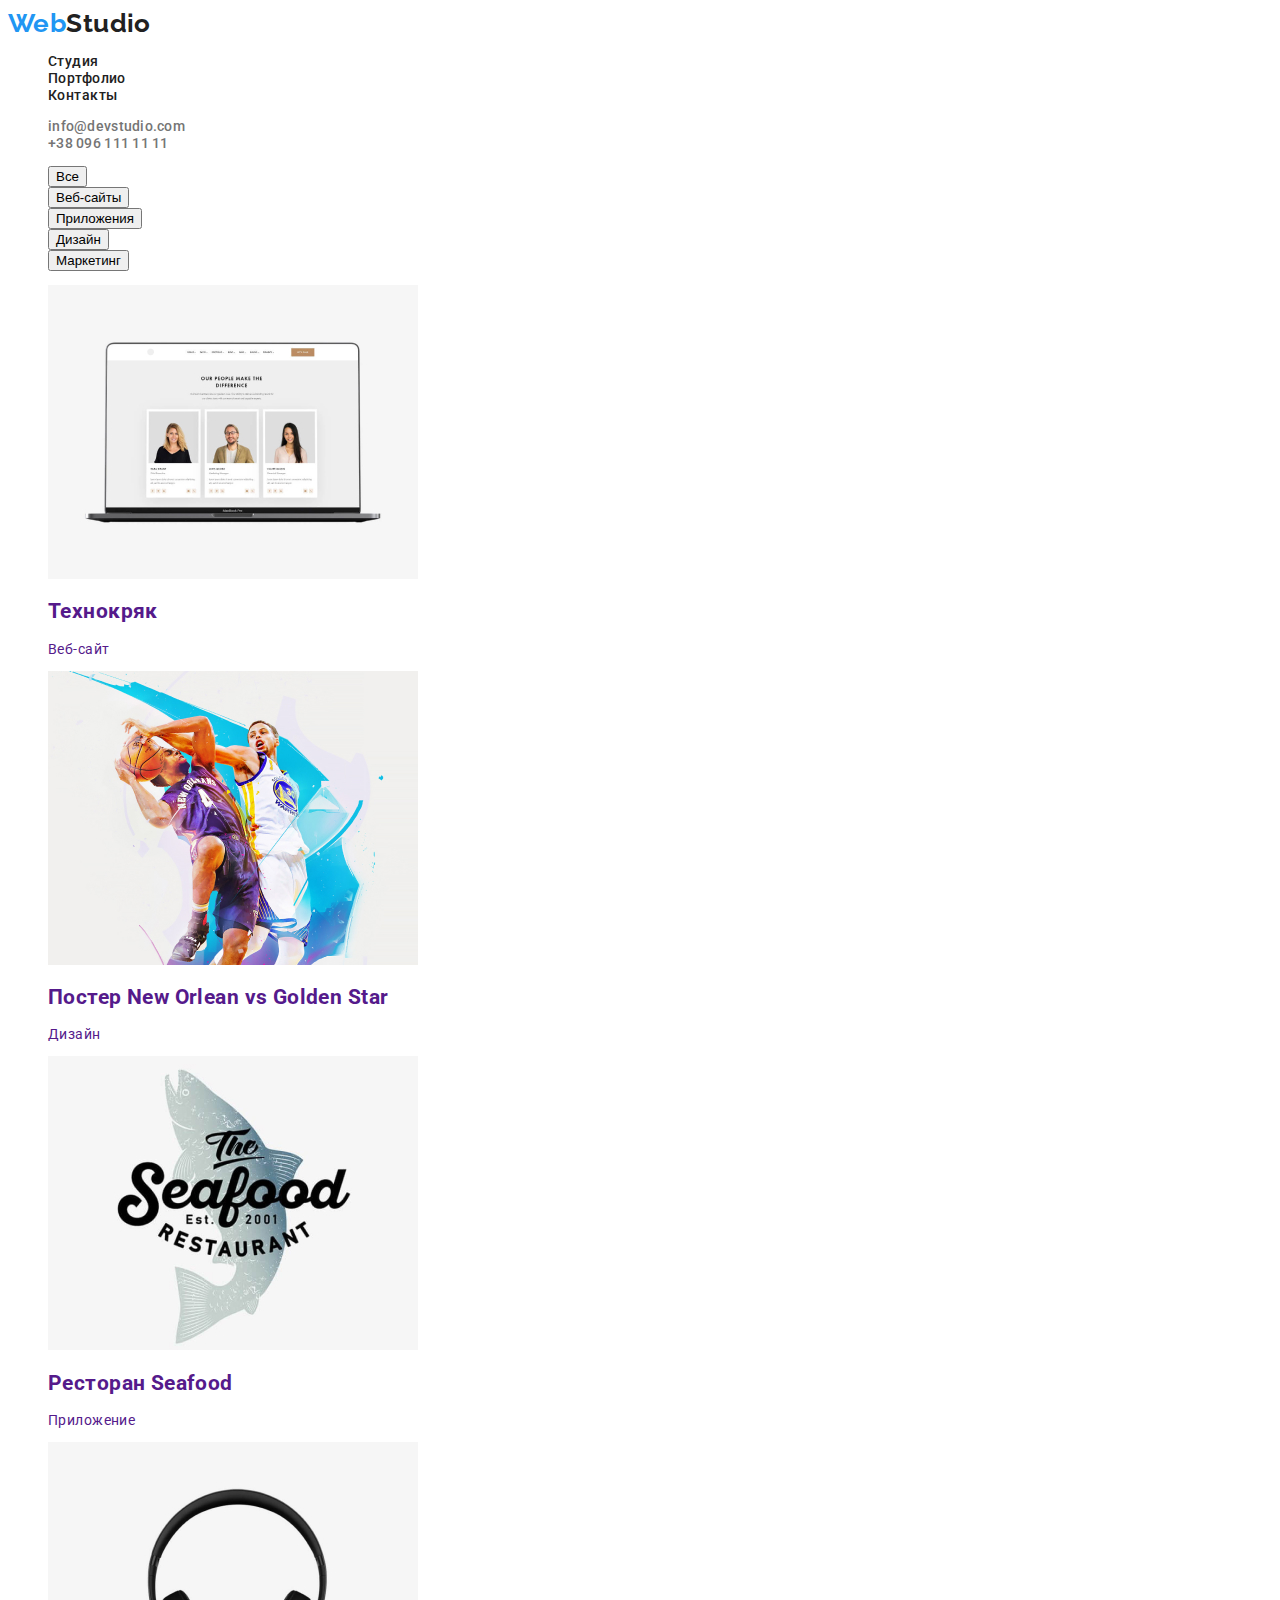
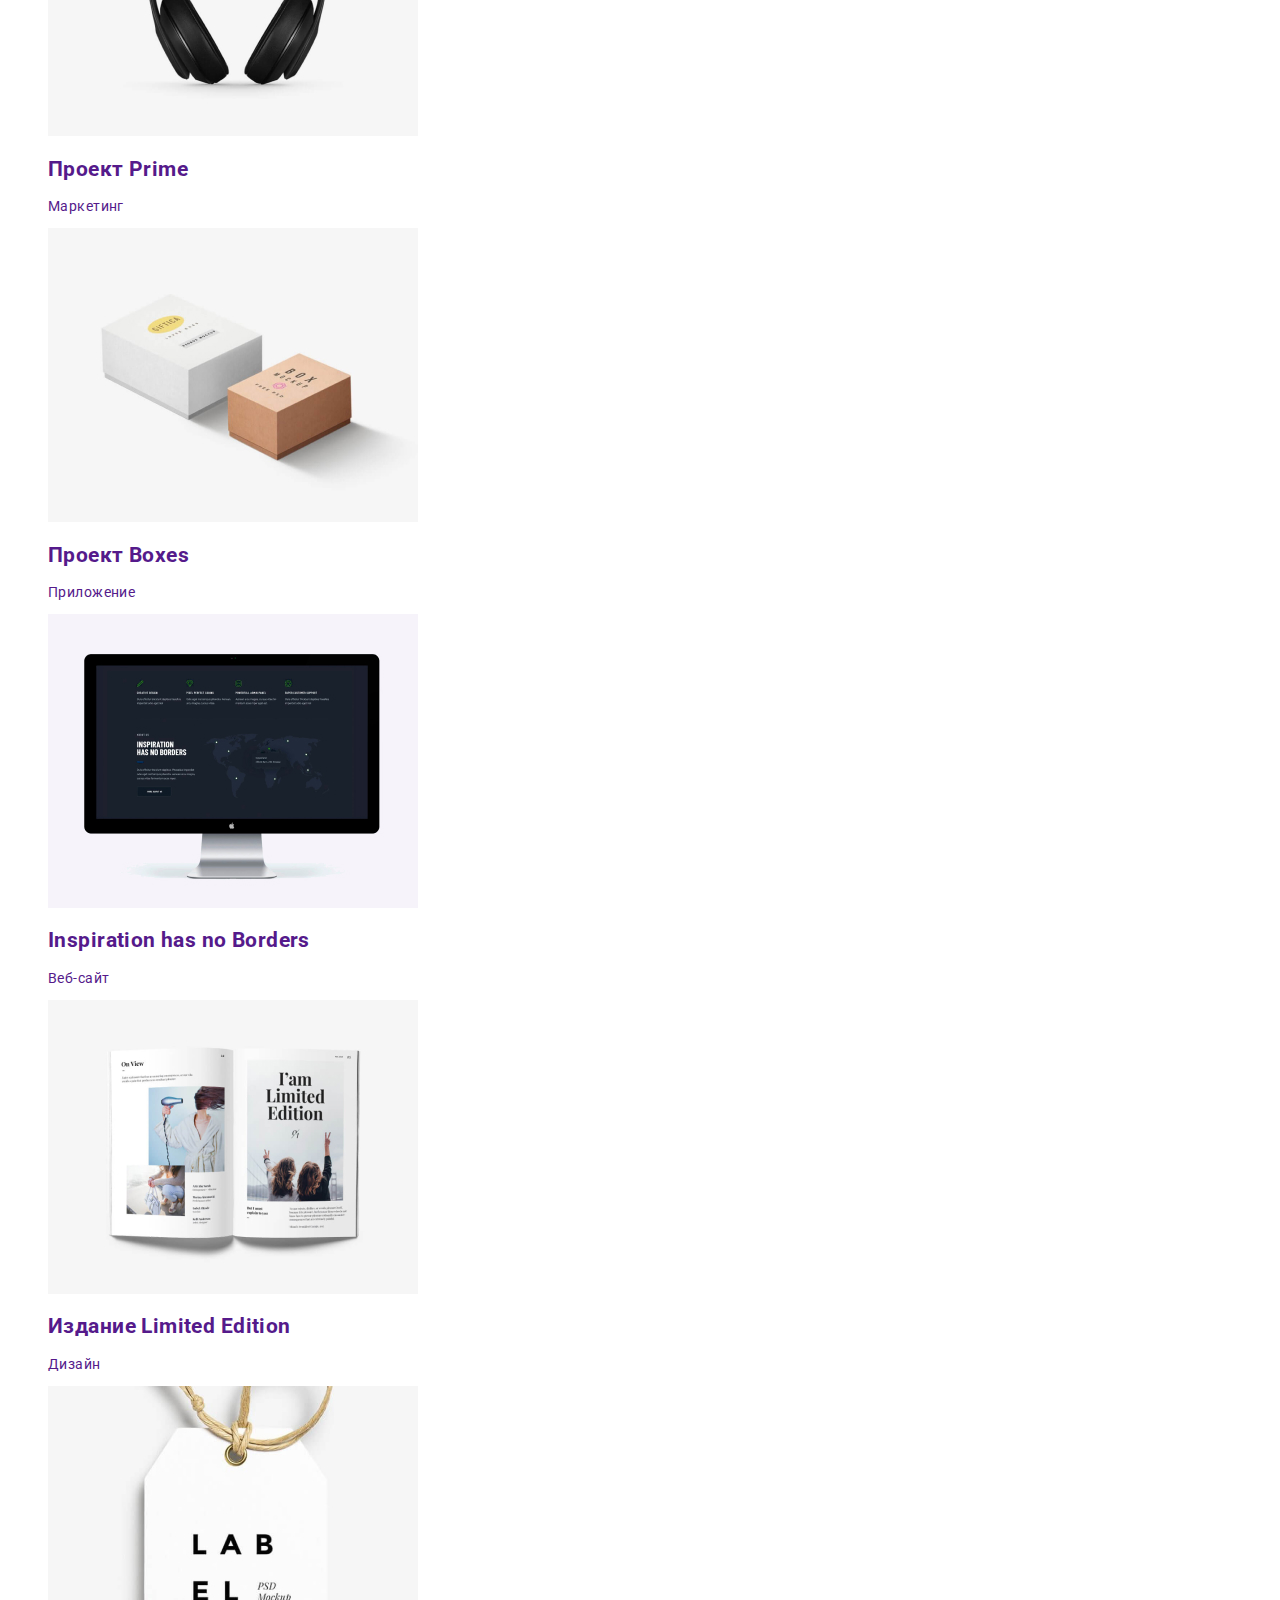
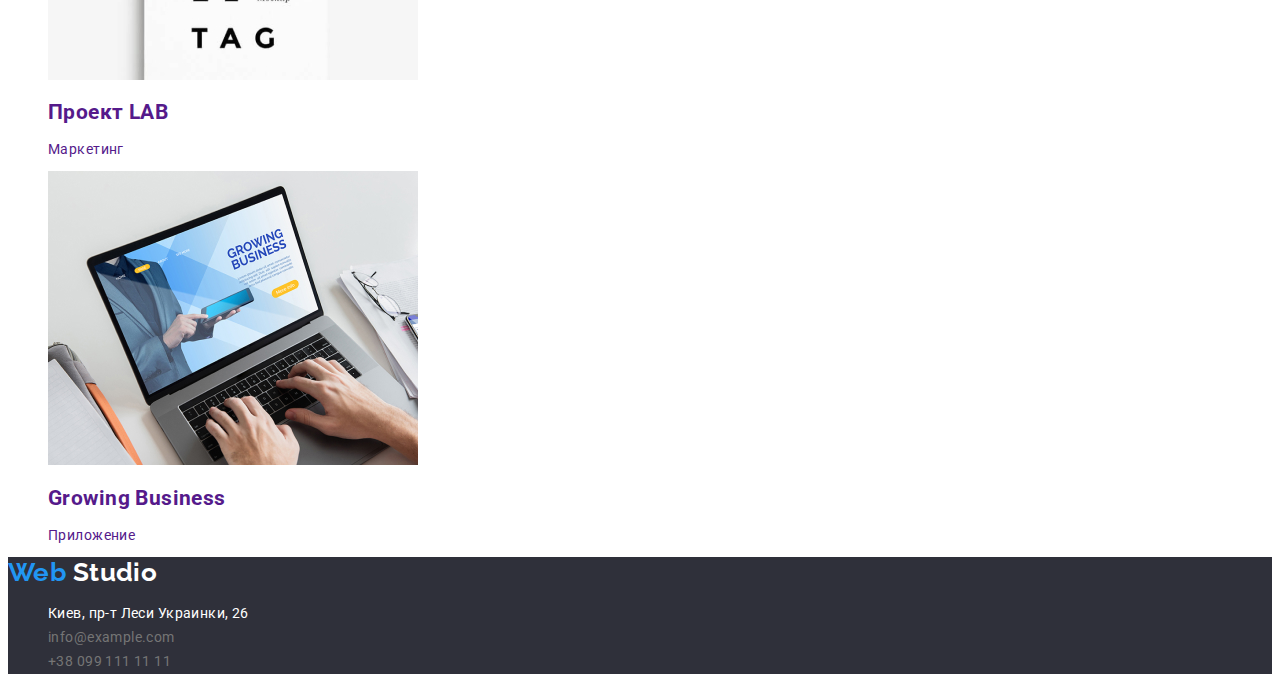
==== portfolio.html @ f7bec4b9 "Фото для портфоліо" ====
<!DOCTYPE html>
<html lang="en">
<head>
    <meta charset="UTF-8">
    <meta http-equiv="X-UA-Compatible" content="IE=edge">
    <meta name="viewport" content="width=device-width, initial-scale=1.0">
    <title>Document</title>
    <link rel="stylesheet" href="./css/styles.css">
    <link rel="preconnect" href="https://fonts.googleapis.com">
    <link rel="preconnect" href="https://fonts.gstatic.com" crossorigin>
    <link href="https://fonts.googleapis.com/css2?family=Raleway:wght@700&family=Roboto:wght@400;500;700;900&display=swap"
        rel="stylesheet">
</head>
<body>
    <!-- HEADER -->
    <header>
        <nav>
            <a href="" lang="en" class="logo"><span class="web">Web</span>Studio</a>
            <ul>
                <li><a href="./index.html" class="nav-link ">Студия</a></li>
                <li><a href="" class="nav-link active">Портфолио</a></li>
                <li><a href="" class="nav-link">Контакты</a></li>
            </ul>
        </nav>
        <ul>
            <li><a href="mailto:info@devstudio.com" lang="en" class="info">info@devstudio.com</a></li>
            <li><a href="tel:+380961111111" class="info">+38 096 111 11 11</a></li>
        </ul>
    </header>

    <!-- MAIN -->
    <main>
        <section class="portfolio">
            <h1 hidden>Portfolio</h1>
             <ul>
                <li><button type="button" class="button" >Все</button></li>
                <li><button type="button" class="button">Веб-сайты</button></li>
                <li><button type="button" class="button">Приложения</button></li>
                <li><button type="button" class="button">Дизайн</button></li>
                <li><button type="button" class="button">Маркетинг</button></li>
             </ul>
             <ul>
                 <li>
                     <a href=""> 
                        <img src="./images/portfolio1.jpg" alt="Технокряк" width="370">
                        <h2 class="portfolio-header">Технокряк</h2>
                        <p class="portfolio-text">Веб-сайт</p> 
                    </a>
                </li>
                <li>
                    <a href="">
                        <img src="./images/portfolio2.jpg" alt="Постер New Orlean vs Golden Star" width="370">
                        <h2 class="portfolio-header">Постер New Orlean vs Golden Star</h2>
                        <p class="portfolio-text">Дизайн</p>
                    </a>
                </li>
                <li>
                    <a href="">
                        <img src="./images/portfolio3.jpg" alt="Ресторан Seafood" width="370">
                        <h2 class="portfolio-header">Ресторан Seafood</h2>
                        <p class="portfolio-text">Приложение</p>
                    </a>
                </li>
                <li>
                    <a href="">
                        <img src="./images/portfolio4.jpg" alt="Проект Prime" width="370">
                        <h2 class="portfolio-header">Проект Prime</h2>
                        <p class="portfolio-text">Маркетинг</p>
                    </a>
                </li>
                <li>
                    <a href="">
                        <img src="./images/portfolio5.jpg" alt="Проект Boxes" width="370">
                        <h2 class="portfolio-header">Проект Boxes</h2>
                        <p class="portfolio-text">Приложение</p>
                    </a>
                </li>
                <li>
                    <a href="">
                        <img src="./images/portfolio6.jpg" alt="Inspiration has no Borders" width="370">
                        <h2 class="portfolio-header">Inspiration has no Borders</h2>
                        <p class="portfolio-text">Веб-сайт</p>
                    </a>
                </li>
                <li>
                    <a href="">
                        <img src="./images/portfolio7.jpg" alt="Издание Limited Edition" width="370">
                        <h2 class="portfolio-header">Издание Limited Edition</h2>
                        <p class="portfolio-text">Дизайн</p>
                    </a>
                </li>
                <li>
                    <a href="">
                        <img src="./images/portfolio8.jpg" alt="Проект LAB" width="370">
                        <h2 class="portfolio-header">Проект LAB</h2>
                        <p class="portfolio-text">Маркетинг</p>
                    </a>
                </li>
                <li>
                    <a href="">
                        <img src="./images/portfolio9.jpg" alt="Growing Business" width="370">
                        <h2 class="portfolio-header">Growing Business</h2>
                        <p class="portfolio-text">Приложение</p>
                    </a>
                </li>
                 
                 
             </ul>
        </section>
    </main>

<!-- FOOTER -->
    <footer>
        <a href="" lang="en" class="logo"><span class="web">Web</span> <span class="studio">Studio</span></a>
        <address>
            <ul>
                <li><a href="" class="footer-link address">Киев, пр-т Леси Украинки, 26</a></li>
                <li><a href="mailto:info@example.com" class="footer-link">info@example.com</a></li>
                <li><a href="tel:+380991111111" class="footer-link">+38 099 111 11 11</a></li>
            </ul>
        </address>
    </footer>
</body>
</html>
---- css/styles.css ----
:root{
    --headers-text:#212121;
    --main-text:#757575;
    --accent-text:#2196F3;
    --main-background:#FFFFFF;
    --white-header:#FFFFFF;
    --background-accent:#2F303A;
}
body{
font-family: 'Roboto',sans-serif;
letter-spacing: 0.03em;
color: var(--main-text);
background-color: var(--main-background);
font-size: 14px;
}

ul{
    list-style: none;
}
a{
    text-decoration: none;
}
/* Header */
.logo{
font-family: 'Raleway',sans-serif;
font-weight: 700;
font-size: 26px;
line-height: 1.19;
text-decoration: none;
color: var(--headers-text);

}
.web{
    color: var(--accent-text);
}
.nav-link{
    color: var(--headers-text);
    font-weight: 500;
    font-size: 14px;
    line-height: 1.14;
}
.nav-link:hover,
.nav-link:focus
{
    color: var(--accent-text);
}
.info{
color: inherit;
font-weight: 500;
line-height: 1.14;
letter-spacing: 0.02em;
}
.info:hover,
.info:focus {
    color: var(--accent-text);
}


/* Hero */
.hero{
    background-color: var(--background-accent);
}
.hero-title{
font-weight: 900;
font-size: 44px;
line-height: 1.36;
color: var(--white-header);

text-align: center;
letter-spacing: 0.06em;
text-transform: uppercase;
}

.hero-button{
color:var(--white-header) ;
background: #2196F3;
box-shadow: 0px 4px 4px rgba(0, 0, 0, 0.15);
border-radius: 4px;
border-color: var(--white-header);
cursor:pointer;
}
/* Features*/
.features-header{
font-weight: 700;
line-height: 16px;
text-transform: uppercase;
color: var(--headers-text);
}
.features-text{
font-weight: 400;
line-height: 1.7;
}
/* header */
.header{
    font-weight: 700;
    font-size: 36px;
    line-height: 1.17;
    text-align: center;
    color: var(--headers-text);
}
/* Occupation */


/* Team */
.team-name{
font-weight: 500;
font-size: 16px;
line-height: 1.19;
color: var(--headers-text);

}
.team-text{
font-size: 16px;
line-height: 1.19;
}
/* FOOTER */
footer{
background-color: var(--background-accent)
}
.footer-link{
    font-weight: 400;
    line-height: 1.7;
    color: inherit;
    font-family: 'Roboto';
    font-style: normal;
}
.footer-link:hover{
color: var(--accent-text);
}
 .address{
     color: var(--white-header);
 }
 .studio{
     color: #FFFFFF;
 }
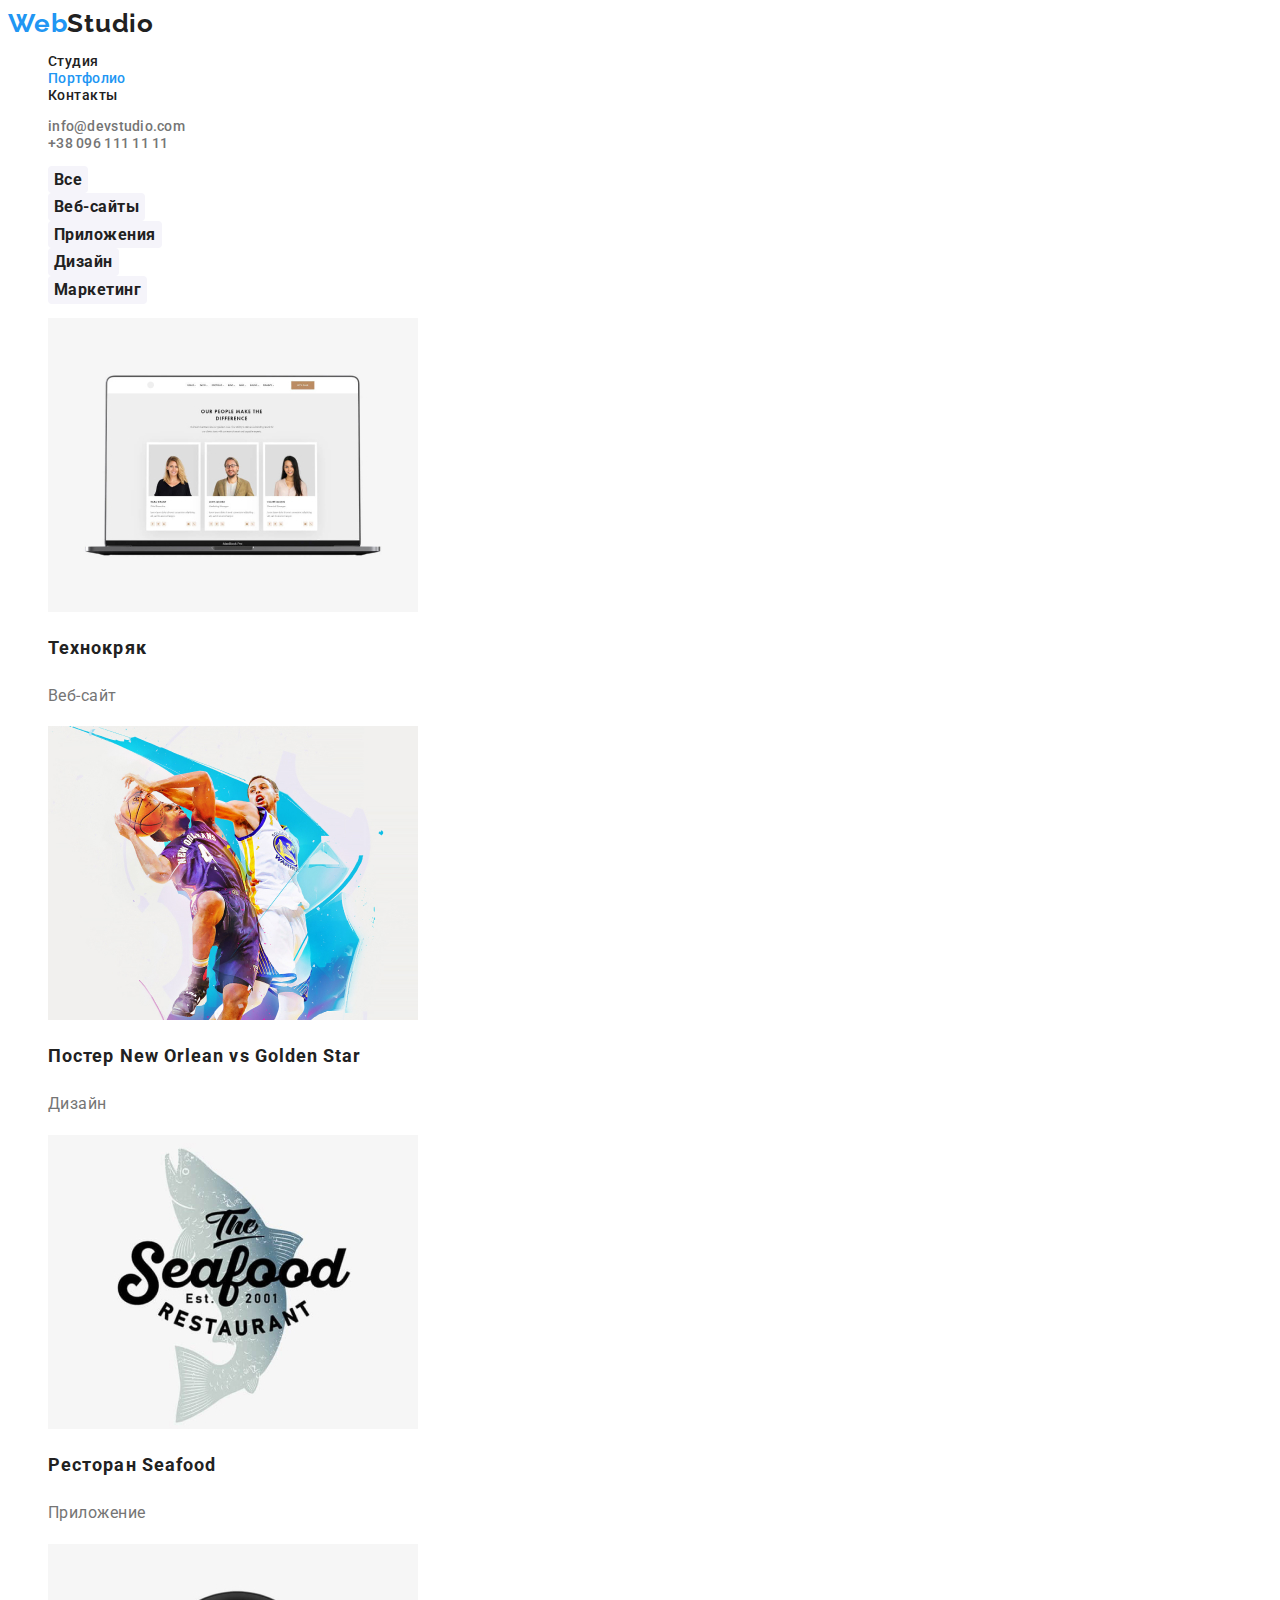
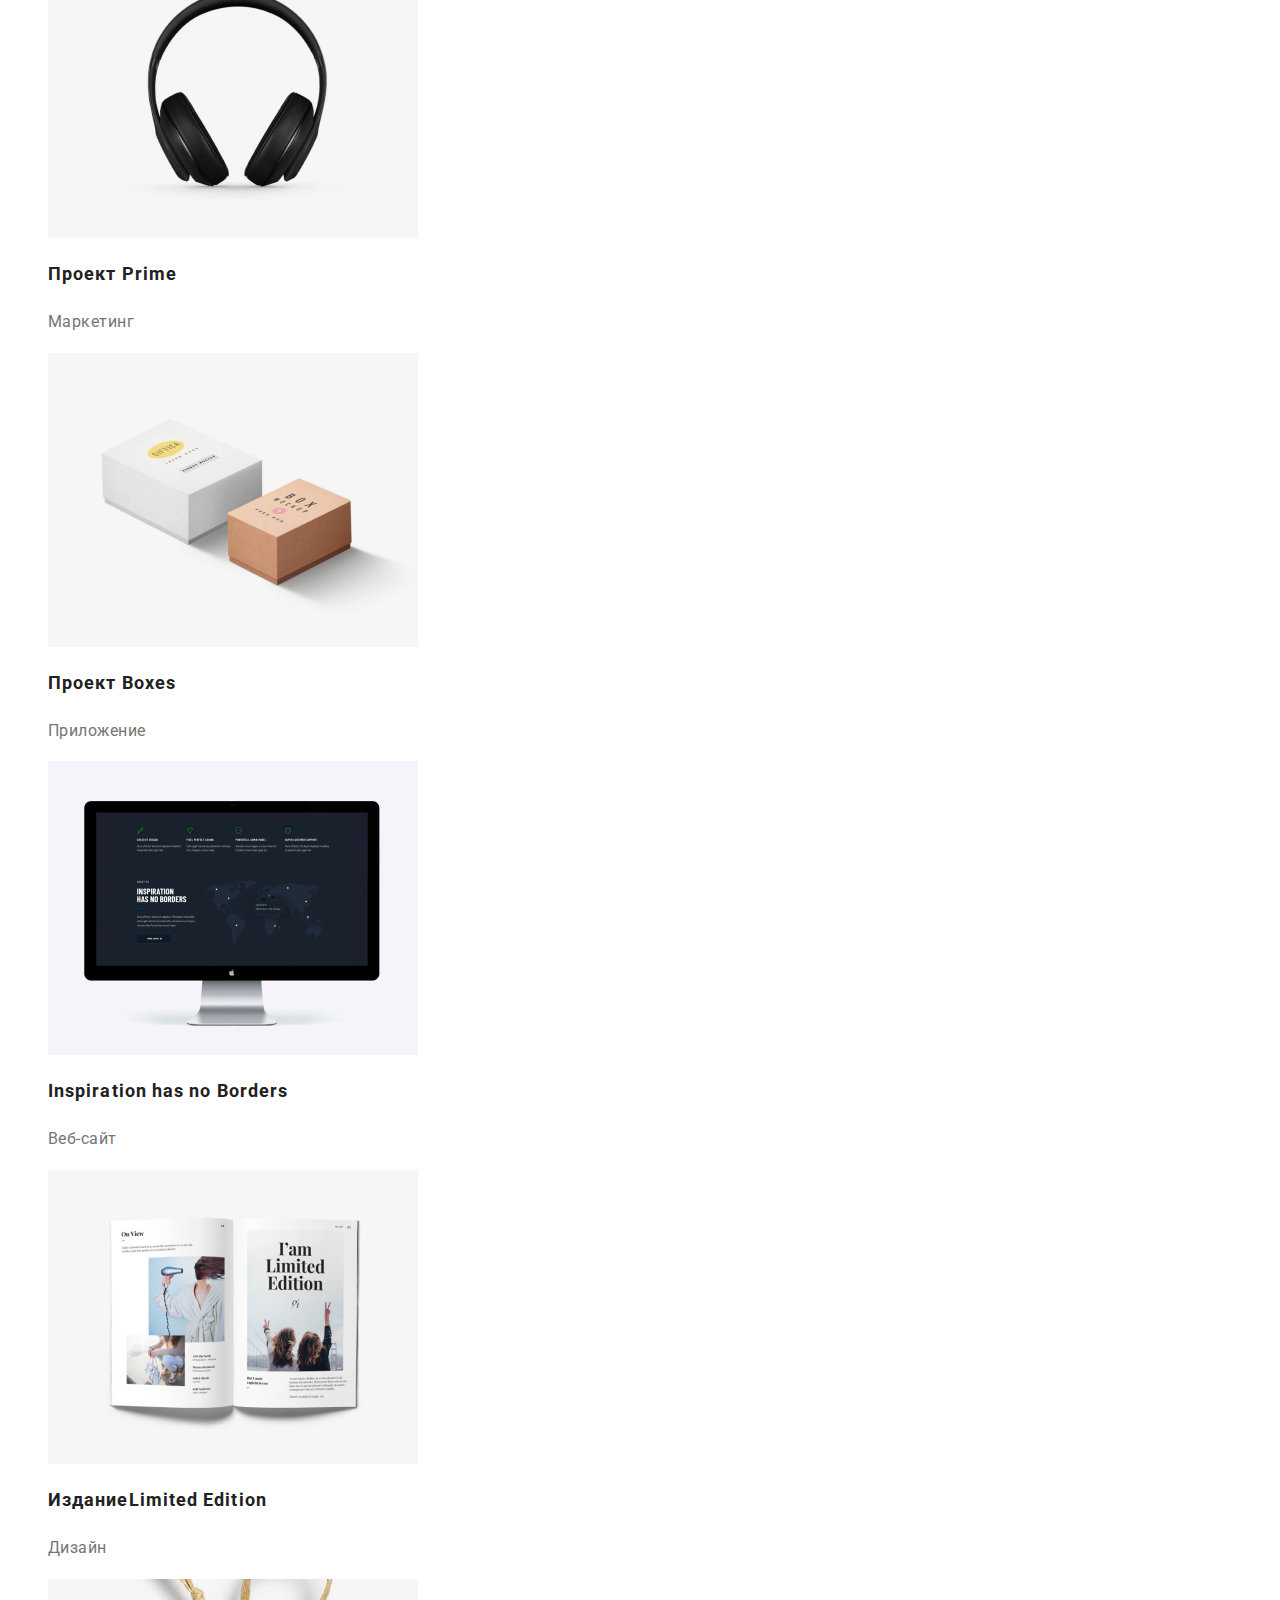
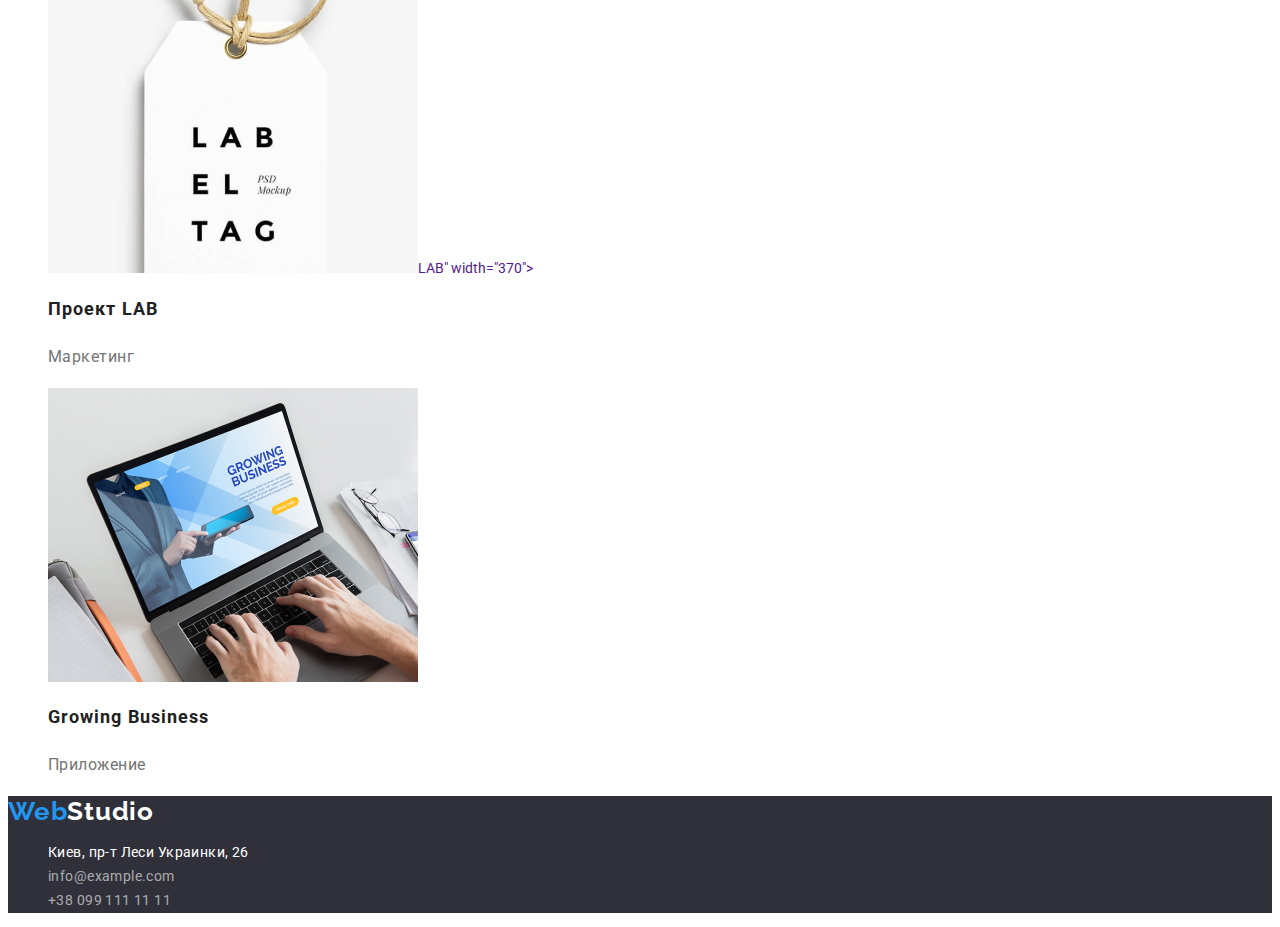
==== commit 819546de: "Допрацювання" ====
--- a/portfolio.html
+++ b/portfolio.html
@@ -15,90 +15,91 @@
     <!-- HEADER -->
     <header>
         <nav>
-            <a href="" lang="en" class="logo"><span class="web">Web</span>Studio</a>
-            <ul>
-                <li><a href="./index.html" class="nav-link ">Студия</a></li>
-                <li><a href="" class="nav-link active">Портфолио</a></li>
-                <li><a href="" class="nav-link">Контакты</a></li>
+            <a href="" lang="en" class="logo link">Web<span class="studio">Studio</span></a>
+            <ul class="list">
+                <li><a href="./index.html" class="nav-link link ">Студия</a></li>
+                <li><a href="" class="nav-link active link">Портфолио</a></li>
+                <li><a href="" class="nav-link link">Контакты</a></li>
             </ul>
         </nav>
-        <ul>
-            <li><a href="mailto:info@devstudio.com" lang="en" class="info">info@devstudio.com</a></li>
-            <li><a href="tel:+380961111111" class="info">+38 096 111 11 11</a></li>
+        <ul class="list">
+            <li><a href="mailto:info@devstudio.com" lang="en" class="info link">info@devstudio.com</a></li>
+            <li><a href="tel:+380961111111" class="info link">+38 096 111 11 11</a></li>
         </ul>
     </header>
 
     <!-- MAIN -->
     <main>
+        <!-- PORTFOLIO -->
         <section class="portfolio">
             <h1 hidden>Portfolio</h1>
-             <ul>
+             <ul class="list">
                 <li><button type="button" class="button" >Все</button></li>
                 <li><button type="button" class="button">Веб-сайты</button></li>
                 <li><button type="button" class="button">Приложения</button></li>
                 <li><button type="button" class="button">Дизайн</button></li>
                 <li><button type="button" class="button">Маркетинг</button></li>
              </ul>
-             <ul>
+             <ul class="list">
                  <li>
-                     <a href=""> 
+                     <a href="" class="link" > 
                         <img src="./images/portfolio1.jpg" alt="Технокряк" width="370">
                         <h2 class="portfolio-header">Технокряк</h2>
                         <p class="portfolio-text">Веб-сайт</p> 
                     </a>
                 </li>
                 <li>
-                    <a href="">
+                    <a href="" class="link">
                         <img src="./images/portfolio2.jpg" alt="Постер New Orlean vs Golden Star" width="370">
-                        <h2 class="portfolio-header">Постер New Orlean vs Golden Star</h2>
+                        <h2 class="portfolio-header">Постер <span lang="en">New Orlean vs Golden Star</span></h2>
                         <p class="portfolio-text">Дизайн</p>
                     </a>
                 </li>
                 <li>
-                    <a href="">
+                    <a href="" class="link">
                         <img src="./images/portfolio3.jpg" alt="Ресторан Seafood" width="370">
-                        <h2 class="portfolio-header">Ресторан Seafood</h2>
+                        <h2 class="portfolio-header">Ресторан <span lang="en">Seafood</span></h2>
                         <p class="portfolio-text">Приложение</p>
                     </a>
                 </li>
                 <li>
-                    <a href="">
-                        <img src="./images/portfolio4.jpg" alt="Проект Prime" width="370">
-                        <h2 class="portfolio-header">Проект Prime</h2>
+                    <a href="" class="link">
+                        <img src="./images/portfolio4.jpg" alt="Проект Prime " width="370">
+                        <h2 class="portfolio-header">Проект <span lang="en">Prime</span></h2>
                         <p class="portfolio-text">Маркетинг</p>
                     </a>
                 </li>
                 <li>
-                    <a href="">
+                    <a href=""class="link">
                         <img src="./images/portfolio5.jpg" alt="Проект Boxes" width="370">
-                        <h2 class="portfolio-header">Проект Boxes</h2>
+                        <h2 class="portfolio-header">Проект <span lang="en">Boxes</span></h2>
                         <p class="portfolio-text">Приложение</p>
                     </a>
                 </li>
                 <li>
-                    <a href="">
-                        <img src="./images/portfolio6.jpg" alt="Inspiration has no Borders" width="370">
+                    <a href="" class="link">
+                        <img src="./images/portfolio6.jpg" lang="en" alt="Inspiration has no Borders" width="370">
                         <h2 class="portfolio-header">Inspiration has no Borders</h2>
                         <p class="portfolio-text">Веб-сайт</p>
                     </a>
                 </li>
                 <li>
-                    <a href="">
+                    <a href="" class="link">
                         <img src="./images/portfolio7.jpg" alt="Издание Limited Edition" width="370">
-                        <h2 class="portfolio-header">Издание Limited Edition</h2>
+                        <h2 class="portfolio-header"> Издание<span lang="en">Limited Edition</span></h2>
                         <p class="portfolio-text">Дизайн</p>
                     </a>
                 </li>
                 <li>
-                    <a href="">
-                        <img src="./images/portfolio8.jpg" alt="Проект LAB" width="370">
+                    <a href="" class="link">
+                        <img src="./images/portfolio8.jpg" alt="Проект <span lang="en">LAB</span>" width="370">
                         <h2 class="portfolio-header">Проект LAB</h2>
                         <p class="portfolio-text">Маркетинг</p>
                     </a>
                 </li>
                 <li>
-                    <a href="">
-                        <img src="./images/portfolio9.jpg" alt="Growing Business" width="370">
+                    <a href="" class="link">
+                        <img src="./images/portfolio9.jpg" lang="en" alt="Growing Business" width="370">
                         <h2 class="portfolio-header">Growing Business</h2>
                         <p class="portfolio-text">Приложение</p>
                     </a>
@@ -111,12 +112,12 @@
 
 <!-- FOOTER -->
     <footer>
-        <a href="" lang="en" class="logo"><span class="web">Web</span> <span class="studio">Studio</span></a>
+        <a href="" lang="en" class="logo link">Web<span class="studio-bottom">Studio</span></a>
         <address>
-            <ul>
-                <li><a href="" class="footer-link address">Киев, пр-т Леси Украинки, 26</a></li>
-                <li><a href="mailto:info@example.com" class="footer-link">info@example.com</a></li>
-                <li><a href="tel:+380991111111" class="footer-link">+38 099 111 11 11</a></li>
+            <ul class="list">
+                <li><a href="" class="footer-link address link">Киев, пр-т Леси Украинки, 26</a></li>
+                <li><a href="mailto:info@example.com" class="footer-link link">info@example.com</a></li>
+                <li><a href="tel:+380991111111" class="footer-link link">+38 099 111 11 11</a></li>
             </ul>
         </address>
     </footer>
--- a/css/styles.css
+++ b/css/styles.css
@@ -5,21 +5,22 @@
     --main-background:#FFFFFF;
     --white-header:#FFFFFF;
     --background-accent:#2F303A;
+    --background-grey:#F5F4FA;
+    --grey:rgba(255, 255, 255, 0.6);
 }
 body{
 font-family: 'Roboto',sans-serif;
-letter-spacing: 0.03em;
 color: var(--main-text);
 background-color: var(--main-background);
 font-size: 14px;
 }
+.list{
+list-style: none;
+}
+.link{
+text-decoration: none;
+}
 
-ul{
-    list-style: none;
-}
-a{
-    text-decoration: none;
-}
 /* Header */
 .logo{
 font-family: 'Raleway',sans-serif;
@@ -27,17 +28,19 @@
 font-size: 26px;
 line-height: 1.19;
 text-decoration: none;
-color: var(--headers-text);
+letter-spacing: 0.03em;
+color: var(--accent-text);
 
 }
-.web{
-    color: var(--accent-text);
+.studio{
+    color: var(--headers-text);
 }
 .nav-link{
     color: var(--headers-text);
     font-weight: 500;
     font-size: 14px;
     line-height: 1.14;
+    letter-spacing: 0.03em;
 }
 .nav-link:hover,
 .nav-link:focus
@@ -54,7 +57,9 @@
 .info:focus {
     color: var(--accent-text);
 }
-
+.active{
+    color: var(--accent-text);
+}
 
 /* Hero */
 .hero{
@@ -71,13 +76,14 @@
 text-transform: uppercase;
 }
 
-.hero-button{
+.button-hero{
 color:var(--white-header) ;
-background: #2196F3;
+background: var(--accent-text);
 box-shadow: 0px 4px 4px rgba(0, 0, 0, 0.15);
 border-radius: 4px;
 border-color: var(--white-header);
 cursor:pointer;
+font-family: inherit;
 }
 /* Features*/
 .features-header{
@@ -85,10 +91,13 @@
 line-height: 16px;
 text-transform: uppercase;
 color: var(--headers-text);
+letter-spacing: 0.03em;
+font-size: 14px;
 }
 .features-text{
-font-weight: 400;
+
 line-height: 1.7;
+letter-spacing: 0.03em;
 }
 /* header */
 .header{
@@ -97,21 +106,29 @@
     line-height: 1.17;
     text-align: center;
     color: var(--headers-text);
+    letter-spacing: 0.03em;
 }
 /* Occupation */
 
 
 /* Team */
+.team{
+    background-color: var(--background-grey);
+}
 .team-name{
 font-weight: 500;
 font-size: 16px;
 line-height: 1.19;
 color: var(--headers-text);
-
+letter-spacing: 0.03em;
 }
 .team-text{
 font-size: 16px;
 line-height: 1.19;
+letter-spacing: 0.03em;
+}
+.team-icon{
+    color: var(--main-background);
 }
 /* FOOTER */
 footer{
@@ -123,13 +140,60 @@
     color: inherit;
     font-family: 'Roboto';
     font-style: normal;
+    letter-spacing: 0.03em;
+    color: var(--grey);
 }
-.footer-link:hover{
+.footer-link:hover,
+.footer-link:focus{
 color: var(--accent-text);
 }
  .address{
      color: var(--white-header);
  }
- .studio{
-     color: #FFFFFF;
+ .studio-bottom{
+     color: var(--white-header);
  }
+ 
+
+
+
+
+
+ /* PORTFOLIO HTML */
+
+ /* PORTFOLIO */
+ .button{
+    font-weight: 700;
+    font-size: 16px;
+    line-height: 1.6;
+    color: var(--headers-text);
+    background-color: var(--main-background);
+    border: none;
+    background-color: var(--background-grey);
+    border-radius: 4px;
+    cursor: pointer;
+    letter-spacing: 0.03em;
+    font-family: inherit;
+ }
+ .button:hover,
+ button:focus
+ {
+     color: var(--white-header);
+     background-color: var(--accent-text);
+
+ }
+ .portfolio-header{
+    font-weight: 700;
+    font-size: 18px;
+    line-height: 2.0;
+    letter-spacing: 0.06em;
+    color: var(--headers-text);
+ }
+ .portfolio-text{
+    font-size: 16px;
+    line-height: 1.8;
+    color: var(--main-text);
+    letter-spacing: 0.03em;
+ }
+ 
+
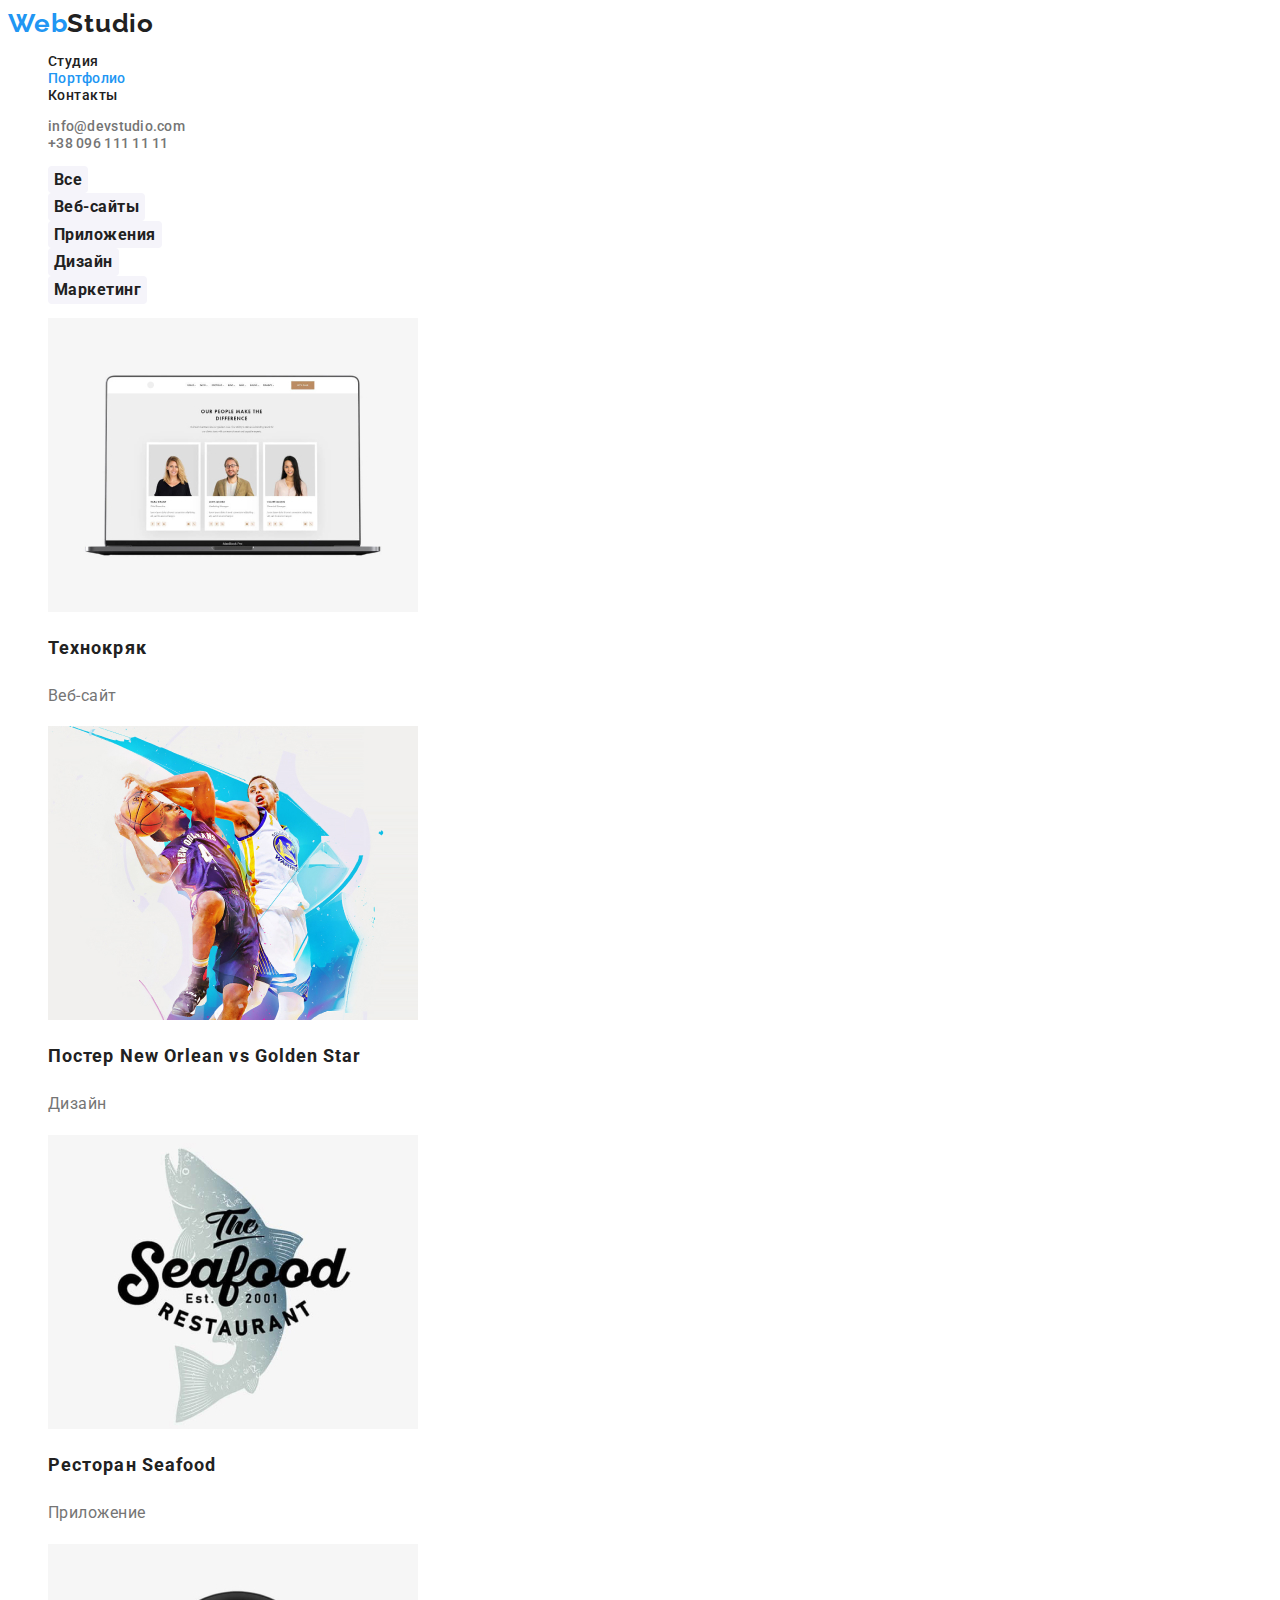
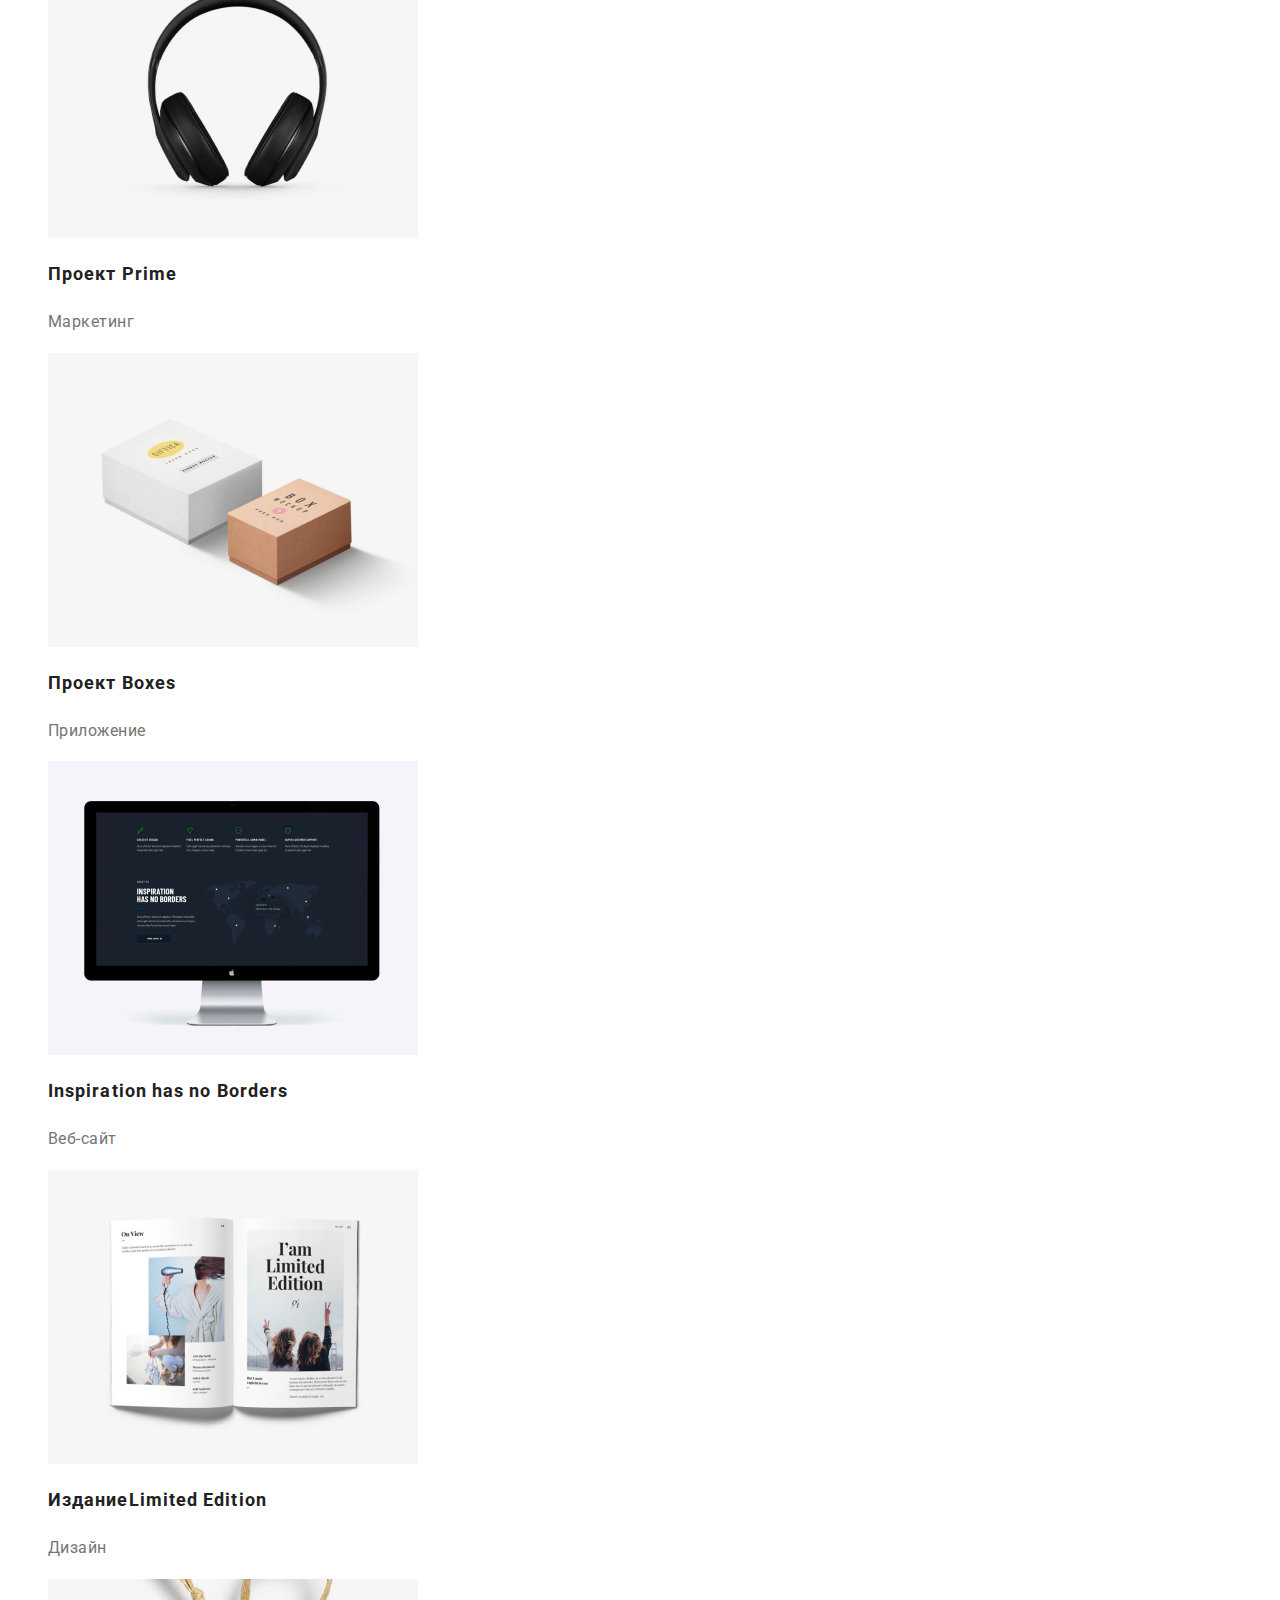
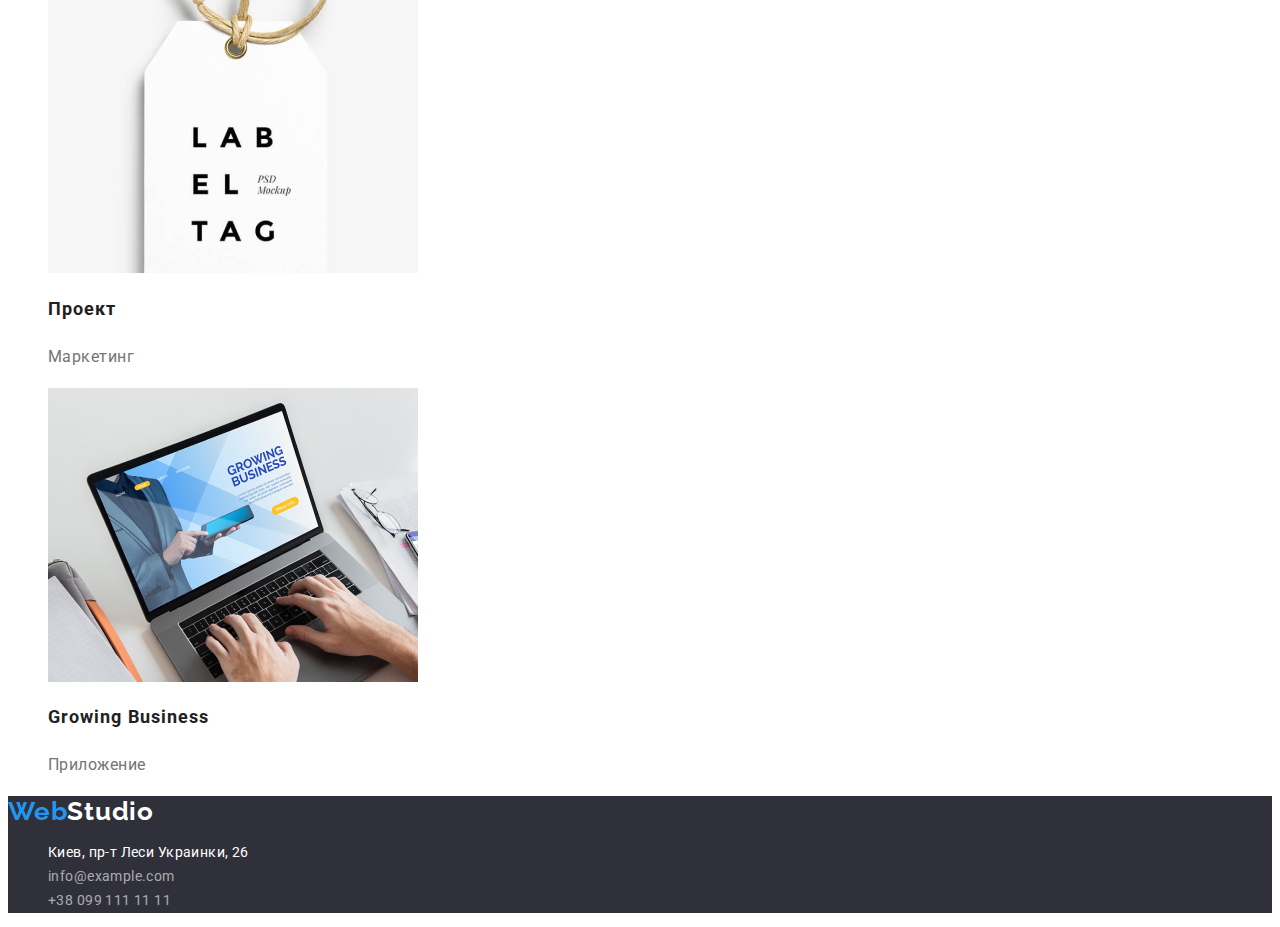
==== commit c272c77f: "Update portfolio.html" ====
--- a/portfolio.html
+++ b/portfolio.html
@@ -92,8 +92,8 @@
                 </li>
                 <li>
                     <a href="" class="link">
-                        <img src="./images/portfolio8.jpg" alt="Проект <span lang="en">LAB</span>" width="370">
-                        <h2 class="portfolio-header">Проект LAB</h2>
+                        <img src="./images/portfolio8.jpg" alt="Проект LAB</span>" width="370">
+                        <h2 class="portfolio-header">Проект <span lang="en"></h2>
                         <p class="portfolio-text">Маркетинг</p>
                     </a>
                 </li>
